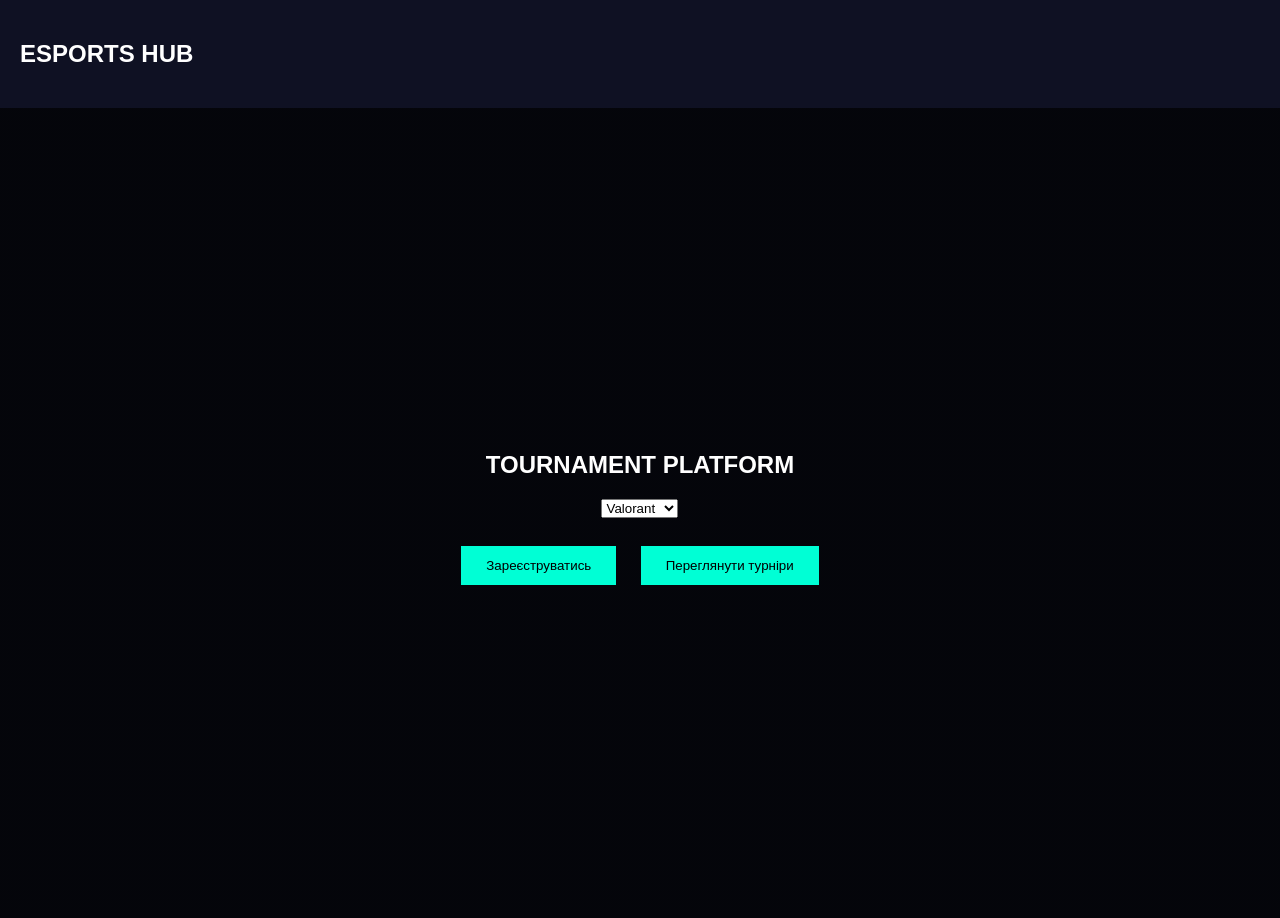
==== index.html @ d342744b "html - add header and hero / css - config styles too header, hero, btn" ====
<!DOCTYPE html>
<html lang="uk">
<head>
    <meta charset="UTF-8">
    <meta name="viewport" content="width=device-width, initial-scale=1.0">
    <title>Esports Platform</title>
    <link rel="stylesheet" href="style.css">
</head>

<body>

<header>
    <h2>ESPORTS HUB</h2>
</header>

<!-- HERO -->
<section class="hero">
    <div>
        <h1>TOURNAMENT PLATFORM</h1>

        <select id="gameSelect">
            <option>Valorant</option>
            <option>CS2</option>
            <option>Minecraft</option>
        </select>

        <br><br>

        <button class="btn" onclick="register()">Зареєструватись</button>
        <button class="btn" onclick="scrollToTournaments()">Переглянути турніри</button>
    </div>
</section>



</body>
</html>
---- style.css ----
body {
    margin: 0;
    font-family: Arial;
    background: #0f1123;
    color: white;
}

header {
    padding: 20px;
}

.hero {
    height: 90vh;
    background: linear-gradient(rgba(0,0,0,0.7), rgba(0,0,0,0.7)),
    url('https://images.unsplash.com/photo-1542751371-adc38448a05e') center/cover;
    display: flex;
    align-items: center;
    justify-content: center;
    text-align: center;
}

.btn {
    background: #00ffd5;
    padding: 12px 25px;
    margin: 10px;
    border: none;
    cursor: pointer;
}
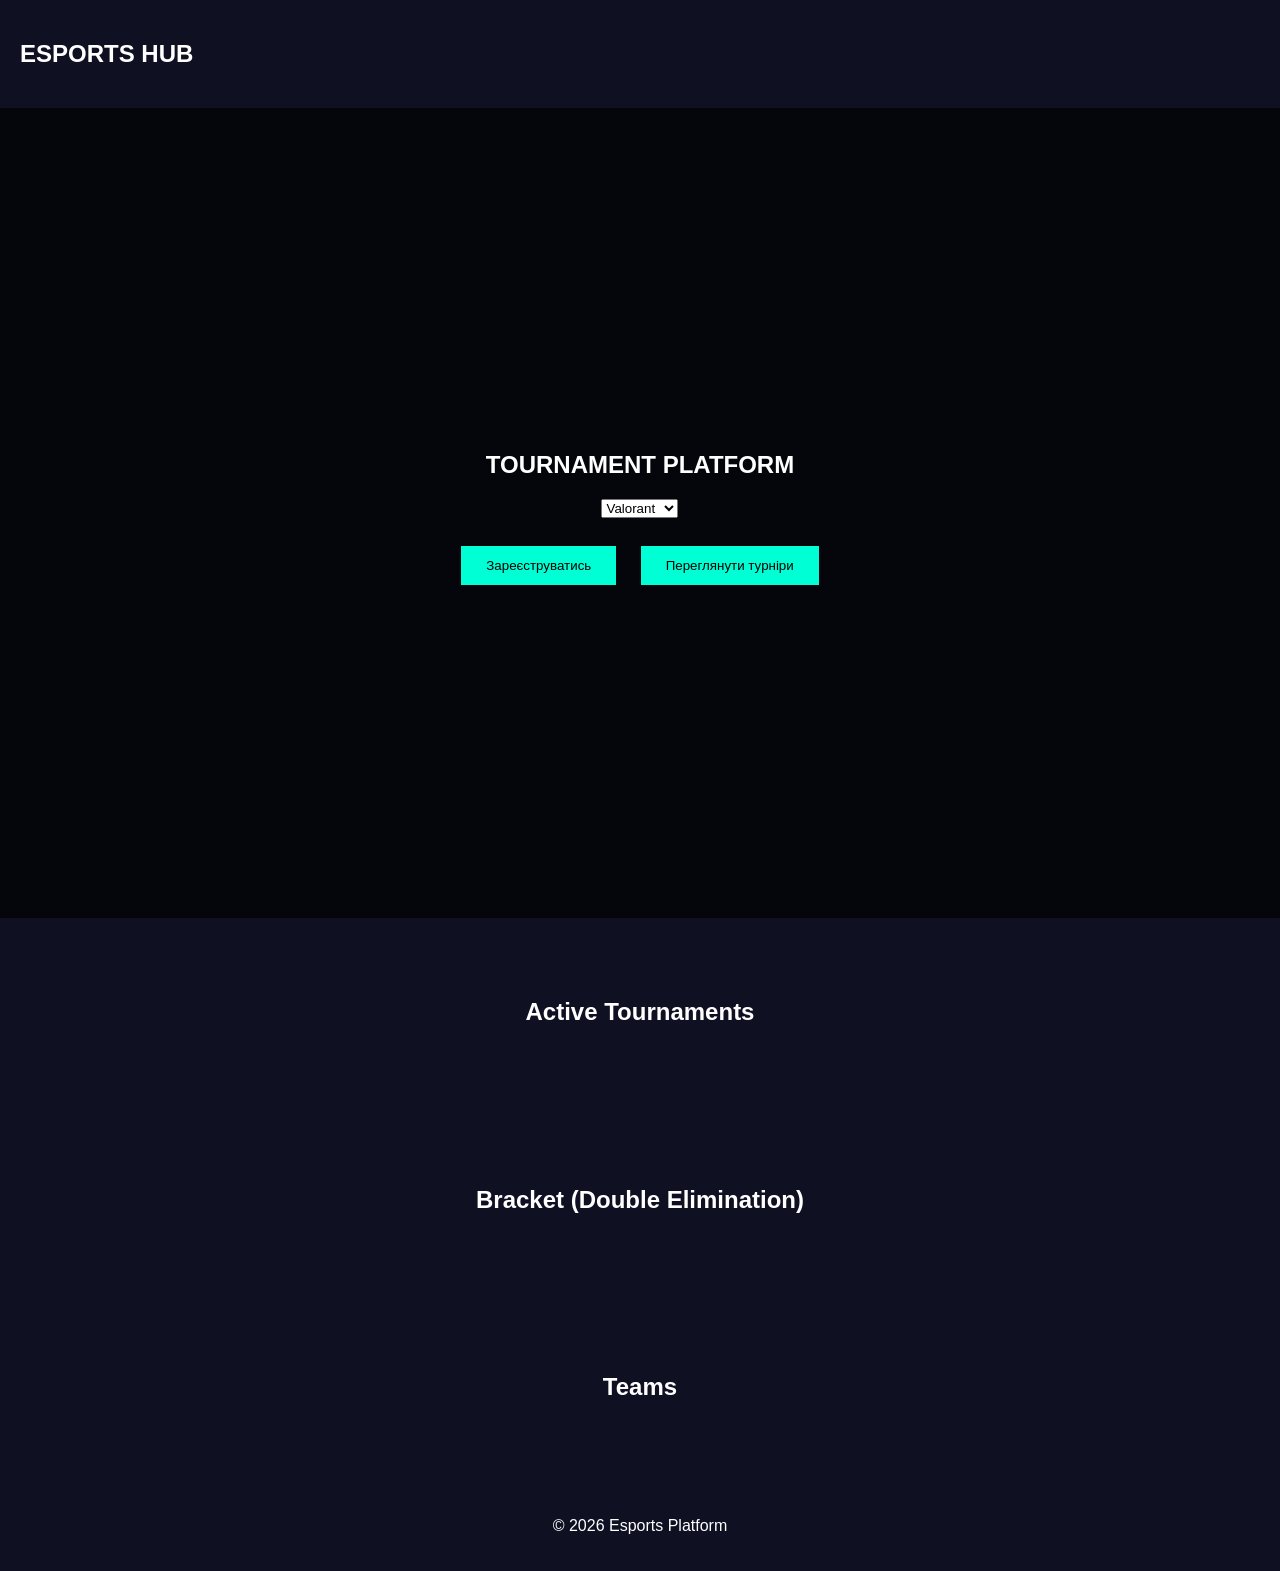
==== commit 428962fe: "html - add tournaments, brecket, teams, footer and link JS / css - config created styles / js - crea" ====
--- a/index.html
+++ b/index.html
@@ -31,7 +31,29 @@
     </div>
 </section>
 
+<!-- ТУРНІРИ -->
+<section class="section" id="tournaments">
+    <h2>Active Tournaments</h2>
+    <div class="tournaments" id="tournamentList"></div>
+</section>
 
+<!-- BRACKET -->
+<section class="section">
+    <h2>Bracket (Double Elimination)</h2>
+    <div class="bracket" id="bracket"></div>
+</section>
+
+<!-- TEAMS -->
+<section class="section">
+    <h2>Teams</h2>
+    <div id="teams" class="tournaments"></div>
+</section>
+
+<footer class="footer">
+    <p>© 2026 Esports Platform</p>
+</footer>
+
+<script src="script.js"></script>
 
 </body>
 </html>
--- a/style.css
+++ b/style.css
@@ -26,3 +26,34 @@
     border: none;
     cursor: pointer;
 }
+
+.section {
+    padding: 60px 20px;
+    text-align: center;
+}
+
+.tournaments {
+    display: flex;
+    flex-wrap: wrap;
+    justify-content: center;
+}
+
+.card {
+    background: #1c1f3a;
+    margin: 15px;
+    padding: 20px;
+    width: 260px;
+    border-radius: 10px;
+}
+
+.match {
+    background: #2a2d4a;
+    margin: 10px;
+    padding: 10px;
+    border-radius: 8px;
+}
+
+.footer {
+    text-align: center;
+    padding: 20px;
+}
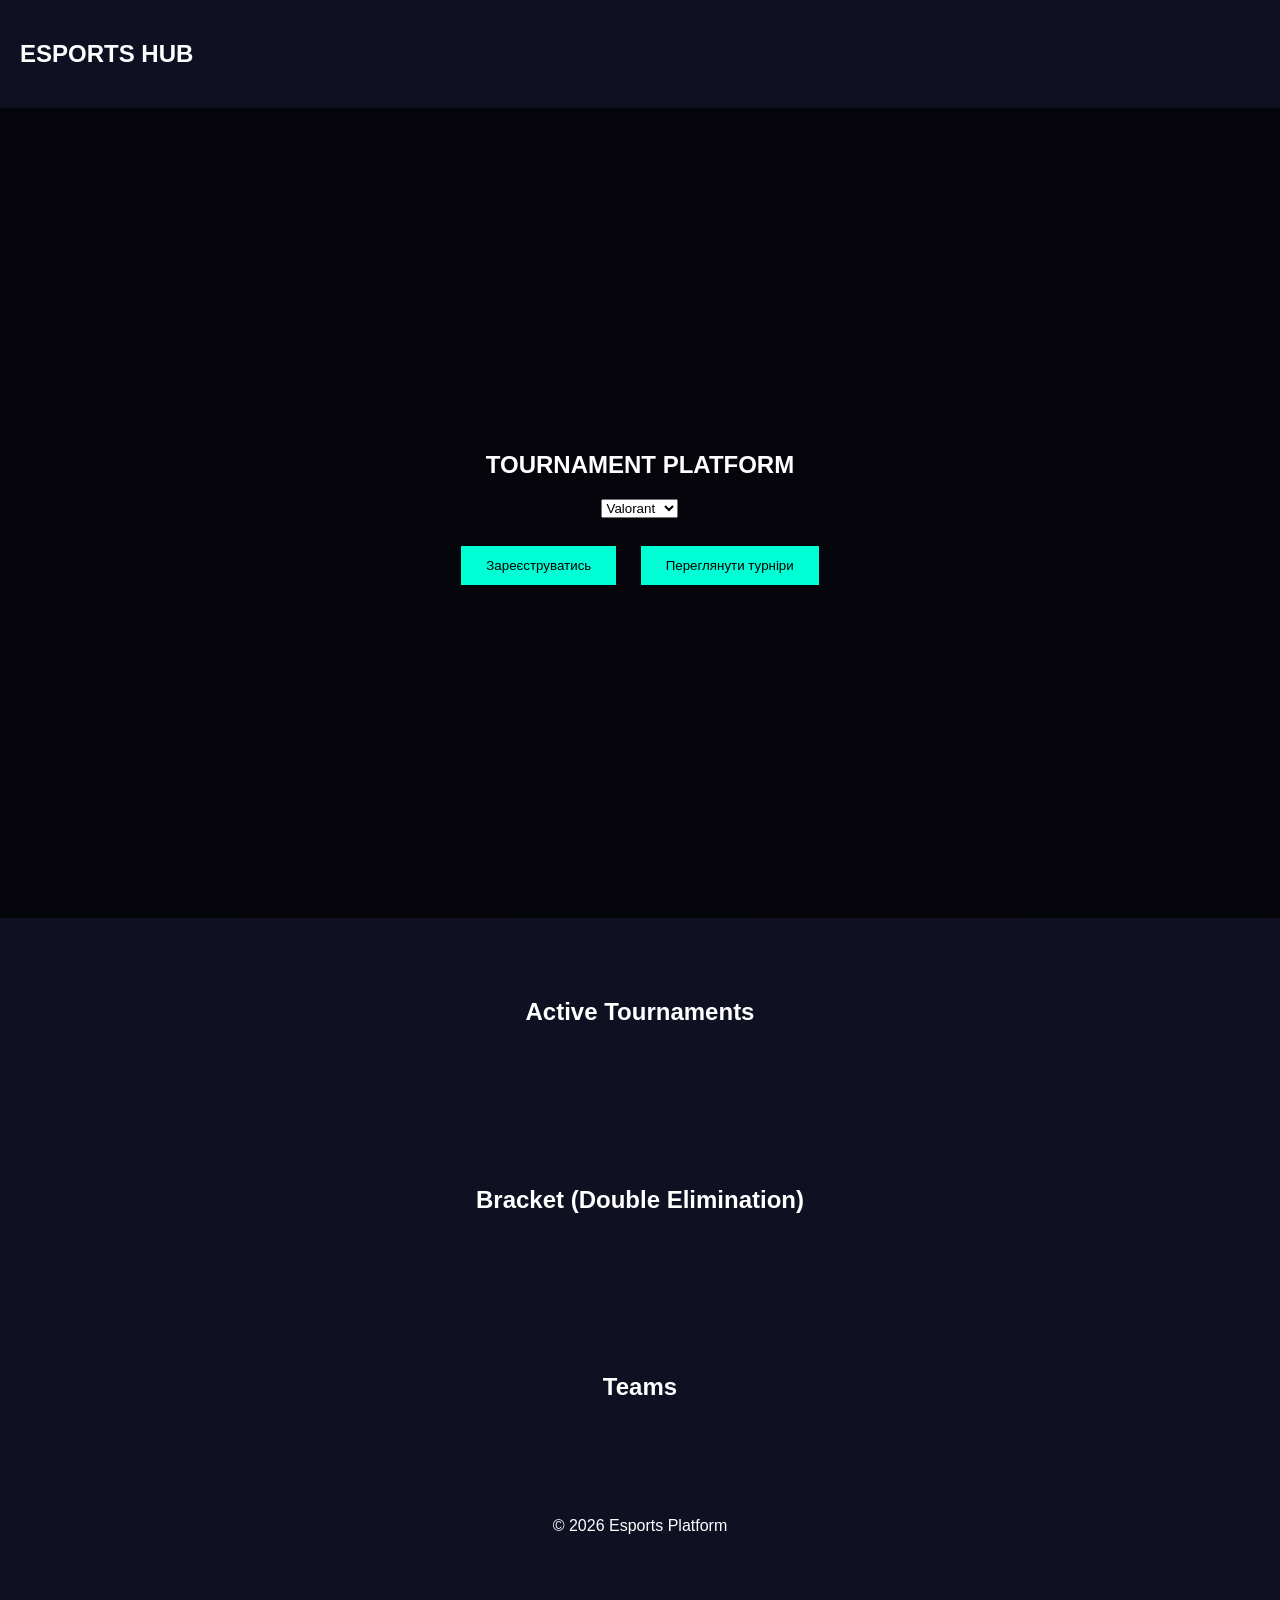
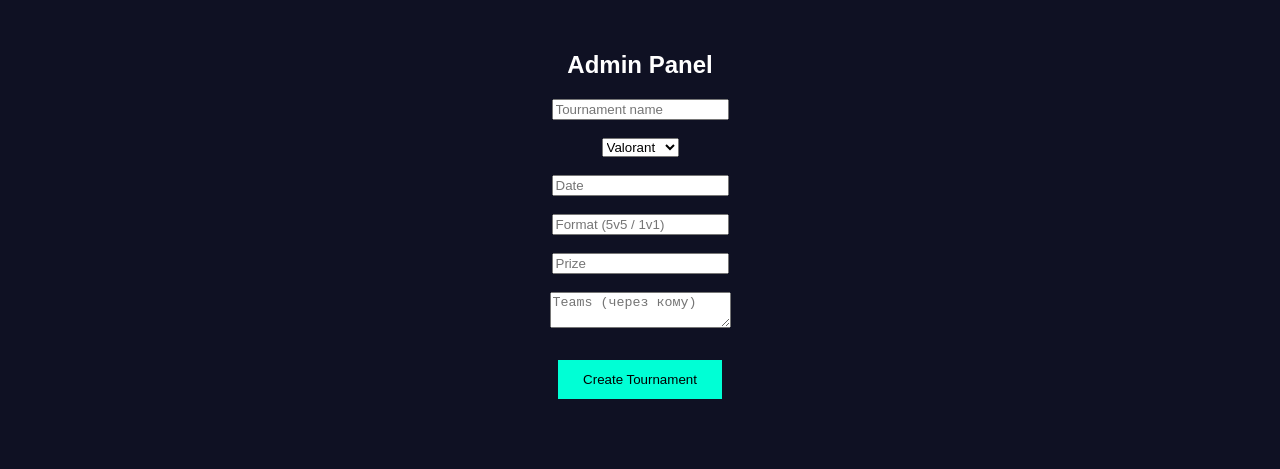
==== commit e59f3c54: "html - add admin panel" ====
--- a/index.html
+++ b/index.html
@@ -53,6 +53,27 @@
     <p>© 2026 Esports Platform</p>
 </footer>
 
+<!-- ADMIN PANEL -->
+<section class="section">
+    <h2>Admin Panel</h2>
+
+    <input id="name" placeholder="Tournament name"><br><br>
+
+    <select id="game">
+        <option>Valorant</option>
+        <option>CS2</option>
+        <option>Minecraft</option>
+    </select><br><br>
+
+    <input id="date" placeholder="Date"><br><br>
+    <input id="format" placeholder="Format (5v5 / 1v1)"><br><br>
+    <input id="prize" placeholder="Prize"><br><br>
+
+    <textarea id="teamsInput" placeholder="Teams (через кому)"></textarea><br><br>
+
+    <button class="btn" onclick="createTournament()">Create Tournament</button>
+</section>
+
 <script src="script.js"></script>
 
 </body>
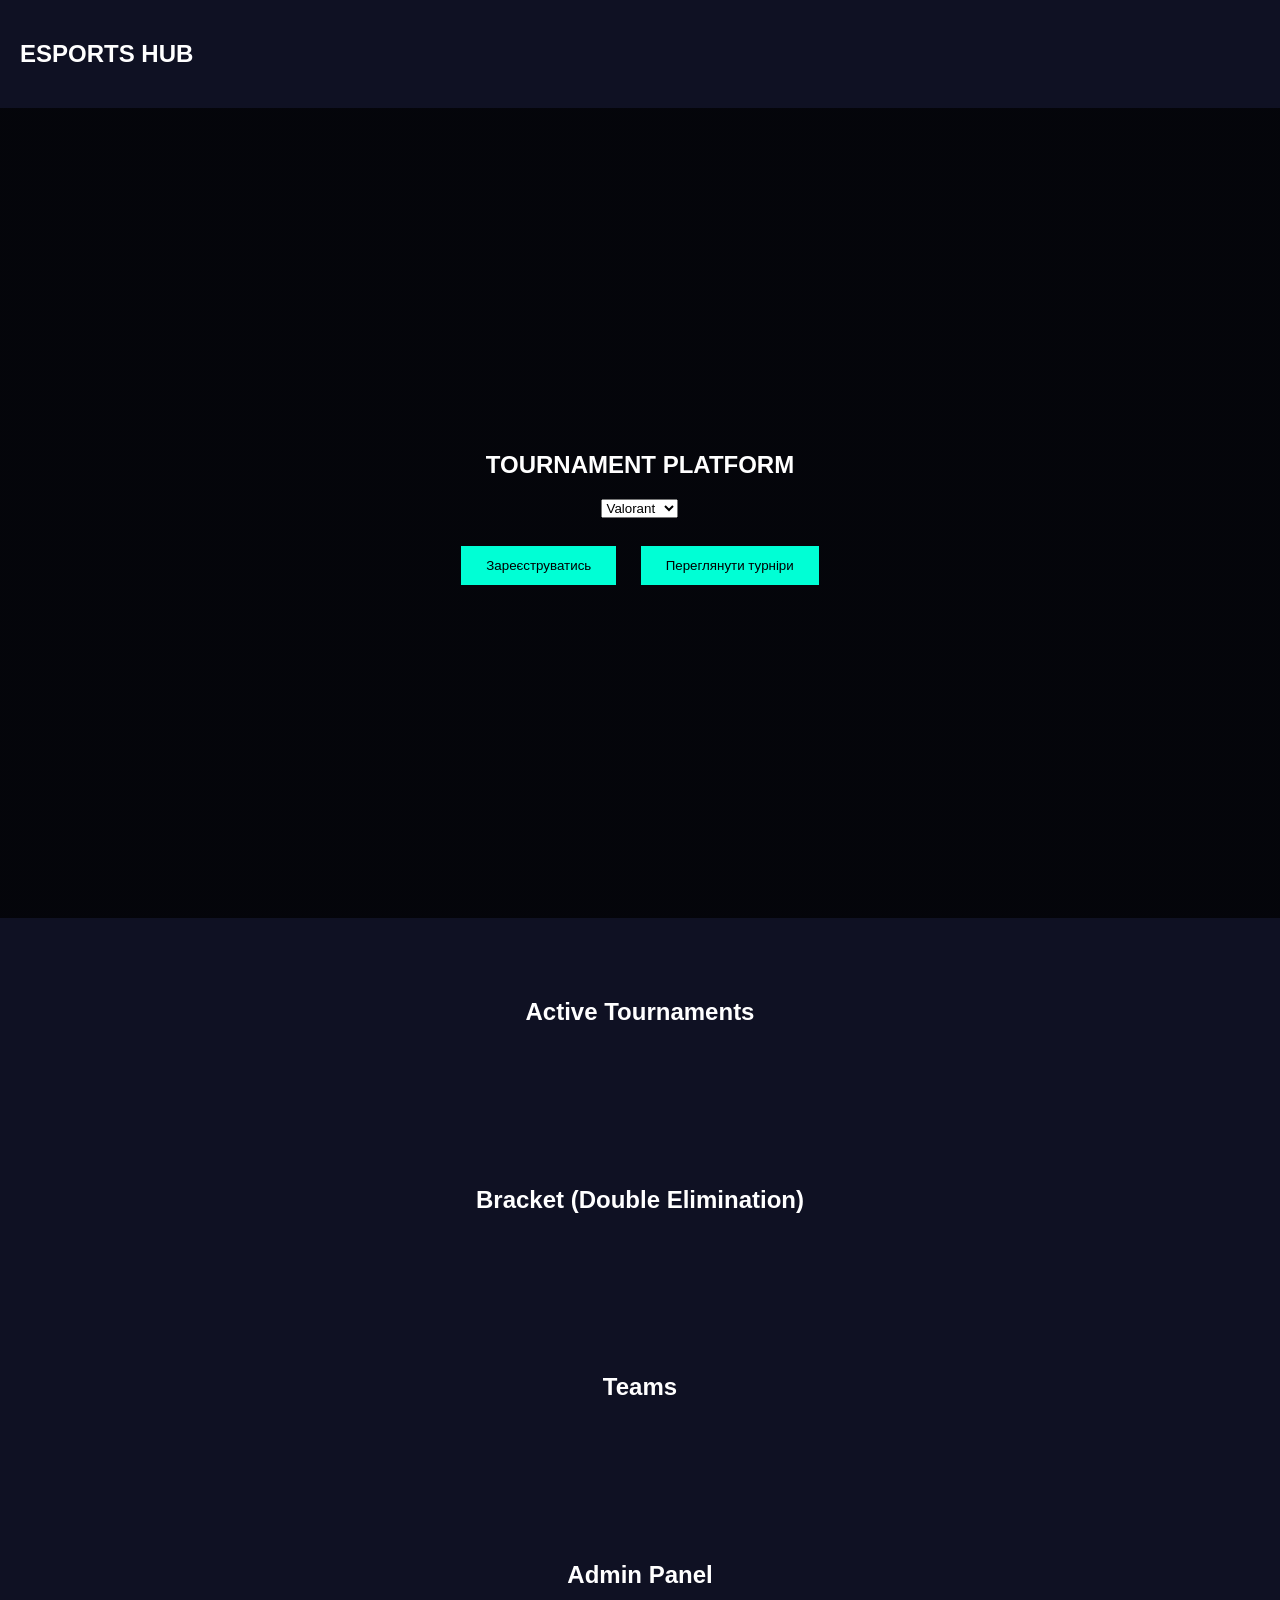
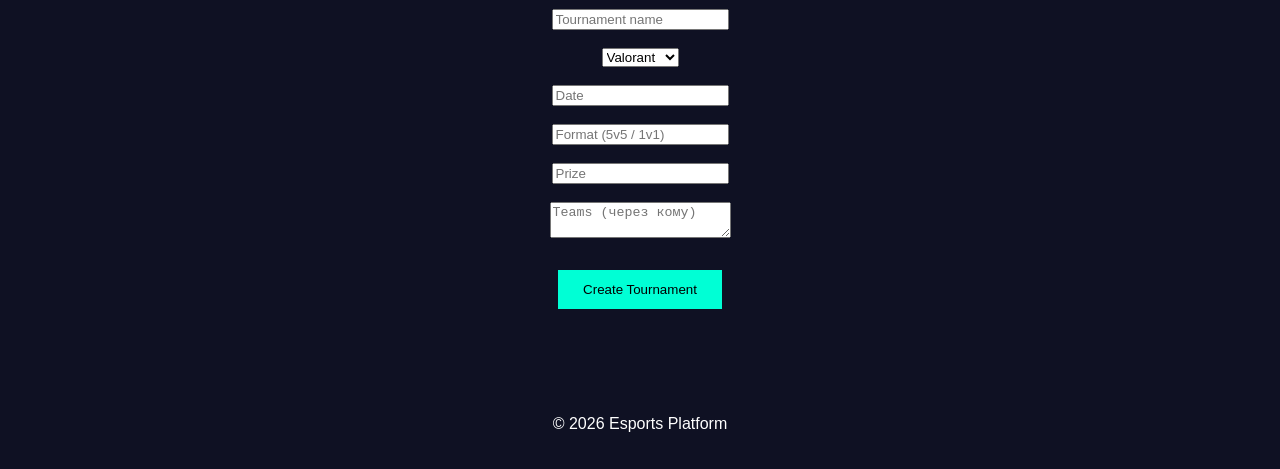
==== commit 2f266f58: "[html]: delet all IDs, move footer down" ====
--- a/index.html
+++ b/index.html
@@ -13,12 +13,11 @@
     <h2>ESPORTS HUB</h2>
 </header>
 
-<!-- HERO -->
 <section class="hero">
     <div>
         <h1>TOURNAMENT PLATFORM</h1>
 
-        <select id="gameSelect">
+        <select>
             <option>Valorant</option>
             <option>CS2</option>
             <option>Minecraft</option>
@@ -31,49 +30,45 @@
     </div>
 </section>
 
-<!-- ТУРНІРИ -->
-<section class="section" id="tournaments">
+<section class="section">
     <h2>Active Tournaments</h2>
-    <div class="tournaments" id="tournamentList"></div>
+    <div class="tournaments"></div>
 </section>
 
-<!-- BRACKET -->
 <section class="section">
     <h2>Bracket (Double Elimination)</h2>
-    <div class="bracket" id="bracket"></div>
+    <div class="bracket"></div>
 </section>
 
-<!-- TEAMS -->
 <section class="section">
     <h2>Teams</h2>
-    <div id="teams" class="tournaments"></div>
+    <div class="tournaments"></div>
+</section>
+
+<section class="section">
+    <h2>Admin Panel</h2>
+
+    <input placeholder="Tournament name"><br><br>
+
+    <select>
+        <option>Valorant</option>
+        <option>CS2</option>
+        <option>Minecraft</option>
+    </select><br><br>
+
+    <input placeholder="Date"><br><br>
+    <input placeholder="Format (5v5 / 1v1)"><br><br>
+    <input placeholder="Prize"><br><br>
+
+    <textarea placeholder="Teams (через кому)"></textarea><br><br>
+
+    <button class="btn" onclick="createTournament()">Create Tournament</button>
 </section>
 
 <footer class="footer">
     <p>© 2026 Esports Platform</p>
 </footer>
 
-<!-- ADMIN PANEL -->
-<section class="section">
-    <h2>Admin Panel</h2>
-
-    <input id="name" placeholder="Tournament name"><br><br>
-
-    <select id="game">
-        <option>Valorant</option>
-        <option>CS2</option>
-        <option>Minecraft</option>
-    </select><br><br>
-
-    <input id="date" placeholder="Date"><br><br>
-    <input id="format" placeholder="Format (5v5 / 1v1)"><br><br>
-    <input id="prize" placeholder="Prize"><br><br>
-
-    <textarea id="teamsInput" placeholder="Teams (через кому)"></textarea><br><br>
-
-    <button class="btn" onclick="createTournament()">Create Tournament</button>
-</section>
-
 <script src="script.js"></script>
 
 </body>
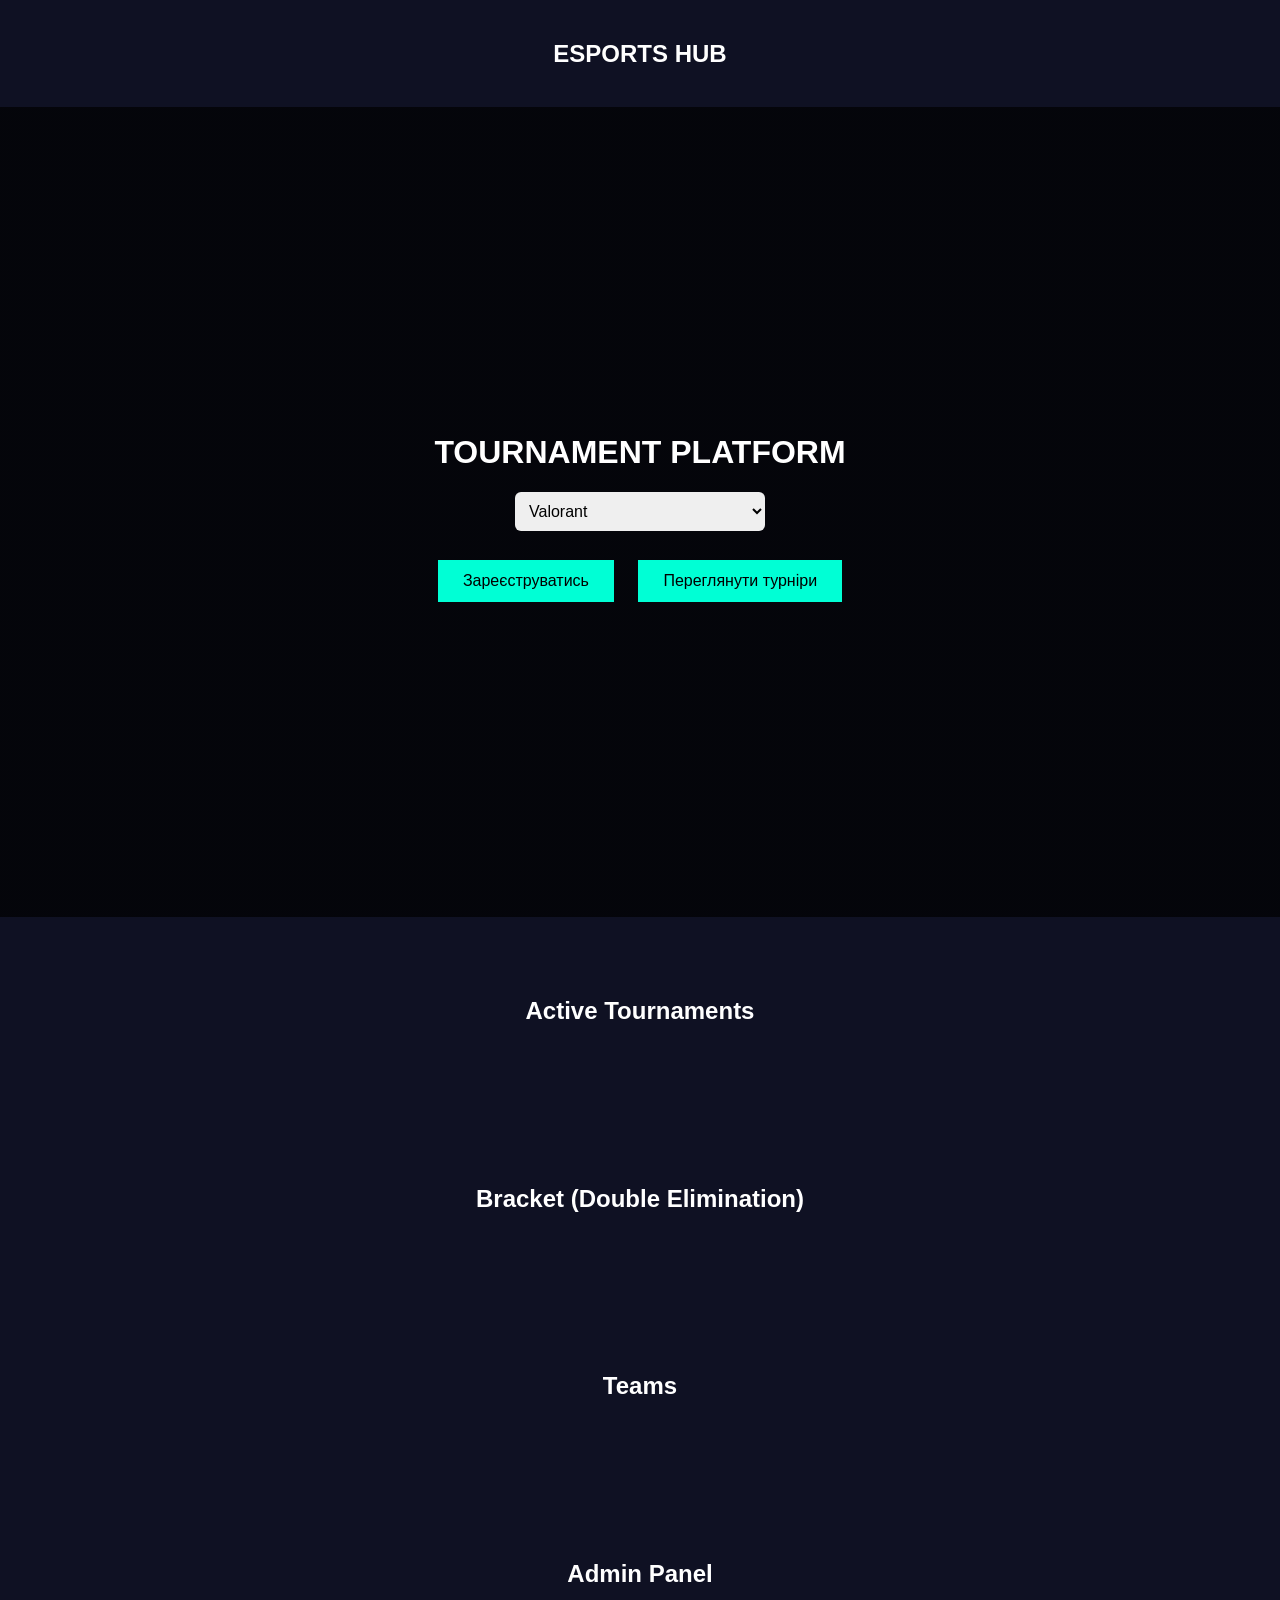
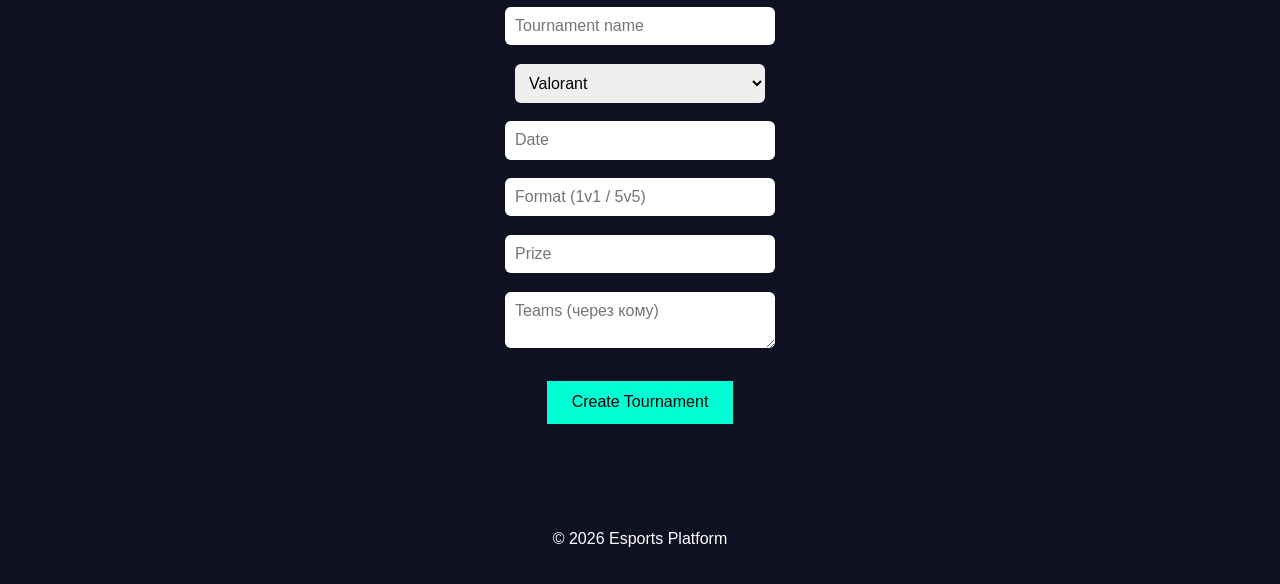
==== commit 3878261d: "[html]: optimize html" ====
--- a/index.html
+++ b/index.html
@@ -17,7 +17,7 @@
     <div>
         <h1>TOURNAMENT PLATFORM</h1>
 
-        <select>
+        <select class="game-select">
             <option>Valorant</option>
             <option>CS2</option>
             <option>Minecraft</option>
@@ -25,12 +25,12 @@
 
         <br><br>
 
-        <button class="btn" onclick="register()">Зареєструватись</button>
-        <button class="btn" onclick="scrollToTournaments()">Переглянути турніри</button>
+        <button class="btn register-btn">Зареєструватись</button>
+        <button class="btn scroll-btn">Переглянути турніри</button>
     </div>
 </section>
 
-<section class="section">
+<section class="section tournaments-section">
     <h2>Active Tournaments</h2>
     <div class="tournaments"></div>
 </section>
@@ -42,27 +42,27 @@
 
 <section class="section">
     <h2>Teams</h2>
-    <div class="tournaments"></div>
+    <div class="teams"></div>
 </section>
 
 <section class="section">
     <h2>Admin Panel</h2>
 
-    <input placeholder="Tournament name"><br><br>
+    <input class="input name" placeholder="Tournament name"><br><br>
 
-    <select>
+    <select class="input game">
         <option>Valorant</option>
         <option>CS2</option>
         <option>Minecraft</option>
     </select><br><br>
 
-    <input placeholder="Date"><br><br>
-    <input placeholder="Format (5v5 / 1v1)"><br><br>
-    <input placeholder="Prize"><br><br>
+    <input class="input date" placeholder="Date"><br><br>
+    <input class="input format" placeholder="Format (1v1 / 5v5)"><br><br>
+    <input class="input prize" placeholder="Prize"><br><br>
 
-    <textarea placeholder="Teams (через кому)"></textarea><br><br>
+    <textarea class="input teams-input" placeholder="Teams (через кому)"></textarea><br><br>
 
-    <button class="btn" onclick="createTournament()">Create Tournament</button>
+    <button class="btn create-btn">Create Tournament</button>
 </section>
 
 <footer class="footer">
--- a/style.css
+++ b/style.css
@@ -1,3 +1,351 @@
+/* Document
+   ========================================================================== */
+
+/**
+ * 1. Correct the line height in all browsers.
+ * 2. Prevent adjustments of font size after orientation changes in iOS.
+ */
+
+html {
+  line-height: 1.15; /* 1 */
+  -webkit-text-size-adjust: 100%; /* 2 */
+}
+
+/* Sections
+   ========================================================================== */
+
+/**
+ * Remove the margin in all browsers.
+ */
+
+body {
+  margin: 0;
+}
+
+/**
+ * Render the `main` element consistently in IE.
+ */
+
+main {
+  display: block;
+}
+
+/**
+ * Correct the font size and margin on `h1` elements within `section` and
+ * `article` contexts in Chrome, Firefox, and Safari.
+ */
+
+h1 {
+  font-size: 2em;
+  margin: 0.67em 0;
+}
+
+/* Grouping content
+   ========================================================================== */
+
+/**
+ * 1. Add the correct box sizing in Firefox.
+ * 2. Show the overflow in Edge and IE.
+ */
+
+hr {
+  box-sizing: content-box; /* 1 */
+  height: 0; /* 1 */
+  overflow: visible; /* 2 */
+}
+
+/**
+ * 1. Correct the inheritance and scaling of font size in all browsers.
+ * 2. Correct the odd `em` font sizing in all browsers.
+ */
+
+pre {
+  font-family: monospace, monospace; /* 1 */
+  font-size: 1em; /* 2 */
+}
+
+/* Text-level semantics
+   ========================================================================== */
+
+/**
+ * Remove the gray background on active links in IE 10.
+ */
+
+a {
+  background-color: transparent;
+}
+
+/**
+ * 1. Remove the bottom border in Chrome 57-
+ * 2. Add the correct text decoration in Chrome, Edge, IE, Opera, and Safari.
+ */
+
+abbr[title] {
+  border-bottom: none; /* 1 */
+  text-decoration: underline; /* 2 */
+  text-decoration: underline dotted; /* 2 */
+}
+
+/**
+ * Add the correct font weight in Chrome, Edge, and Safari.
+ */
+
+b,
+strong {
+  font-weight: bolder;
+}
+
+/**
+ * 1. Correct the inheritance and scaling of font size in all browsers.
+ * 2. Correct the odd `em` font sizing in all browsers.
+ */
+
+code,
+kbd,
+samp {
+  font-family: monospace, monospace; /* 1 */
+  font-size: 1em; /* 2 */
+}
+
+/**
+ * Add the correct font size in all browsers.
+ */
+
+small {
+  font-size: 80%;
+}
+
+/**
+ * Prevent `sub` and `sup` elements from affecting the line height in
+ * all browsers.
+ */
+
+sub,
+sup {
+  font-size: 75%;
+  line-height: 0;
+  position: relative;
+  vertical-align: baseline;
+}
+
+sub {
+  bottom: -0.25em;
+}
+
+sup {
+  top: -0.5em;
+}
+
+/* Embedded content
+   ========================================================================== */
+
+/**
+ * Remove the border on images inside links in IE 10.
+ */
+
+img {
+  border-style: none;
+}
+
+/* Forms
+   ========================================================================== */
+
+/**
+ * 1. Change the font styles in all browsers.
+ * 2. Remove the margin in Firefox and Safari.
+ */
+
+button,
+input,
+optgroup,
+select,
+textarea {
+  font-family: inherit; /* 1 */
+  font-size: 100%; /* 1 */
+  line-height: 1.15; /* 1 */
+  margin: 0; /* 2 */
+}
+
+/**
+ * Show the overflow in IE.
+ * 1. Show the overflow in Edge.
+ */
+
+button,
+input { /* 1 */
+  overflow: visible;
+}
+
+/**
+ * Remove the inheritance of text transform in Edge, Firefox, and IE.
+ * 1. Remove the inheritance of text transform in Firefox.
+ */
+
+button,
+select { /* 1 */
+  text-transform: none;
+}
+
+/**
+ * Correct the inability to style clickable types in iOS and Safari.
+ */
+
+button,
+[type="button"],
+[type="reset"],
+[type="submit"] {
+  -webkit-appearance: button;
+}
+
+/**
+ * Remove the inner border and padding in Firefox.
+ */
+
+button::-moz-focus-inner,
+[type="button"]::-moz-focus-inner,
+[type="reset"]::-moz-focus-inner,
+[type="submit"]::-moz-focus-inner {
+  border-style: none;
+  padding: 0;
+}
+
+/**
+ * Restore the focus styles unset by the previous rule.
+ */
+
+button:-moz-focusring,
+[type="button"]:-moz-focusring,
+[type="reset"]:-moz-focusring,
+[type="submit"]:-moz-focusring {
+  outline: 1px dotted ButtonText;
+}
+
+/**
+ * Correct the padding in Firefox.
+ */
+
+fieldset {
+  padding: 0.35em 0.75em 0.625em;
+}
+
+/**
+ * 1. Correct the text wrapping in Edge and IE.
+ * 2. Correct the color inheritance from `fieldset` elements in IE.
+ * 3. Remove the padding so developers are not caught out when they zero out
+ *    `fieldset` elements in all browsers.
+ */
+
+legend {
+  box-sizing: border-box; /* 1 */
+  color: inherit; /* 2 */
+  display: table; /* 1 */
+  max-width: 100%; /* 1 */
+  padding: 0; /* 3 */
+  white-space: normal; /* 1 */
+}
+
+/**
+ * Add the correct vertical alignment in Chrome, Firefox, and Opera.
+ */
+
+progress {
+  vertical-align: baseline;
+}
+
+/**
+ * Remove the default vertical scrollbar in IE 10+.
+ */
+
+textarea {
+  overflow: auto;
+}
+
+/**
+ * 1. Add the correct box sizing in IE 10.
+ * 2. Remove the padding in IE 10.
+ */
+
+[type="checkbox"],
+[type="radio"] {
+  box-sizing: border-box; /* 1 */
+  padding: 0; /* 2 */
+}
+
+/**
+ * Correct the cursor style of increment and decrement buttons in Chrome.
+ */
+
+[type="number"]::-webkit-inner-spin-button,
+[type="number"]::-webkit-outer-spin-button {
+  height: auto;
+}
+
+/**
+ * 1. Correct the odd appearance in Chrome and Safari.
+ * 2. Correct the outline style in Safari.
+ */
+
+[type="search"] {
+  -webkit-appearance: textfield; /* 1 */
+  outline-offset: -2px; /* 2 */
+}
+
+/**
+ * Remove the inner padding in Chrome and Safari on macOS.
+ */
+
+[type="search"]::-webkit-search-decoration {
+  -webkit-appearance: none;
+}
+
+/**
+ * 1. Correct the inability to style clickable types in iOS and Safari.
+ * 2. Change font properties to `inherit` in Safari.
+ */
+
+::-webkit-file-upload-button {
+  -webkit-appearance: button; /* 1 */
+  font: inherit; /* 2 */
+}
+
+/* Interactive
+   ========================================================================== */
+
+/*
+ * Add the correct display in Edge, IE 10+, and Firefox.
+ */
+
+details {
+  display: block;
+}
+
+/*
+ * Add the correct display in all browsers.
+ */
+
+summary {
+  display: list-item;
+}
+
+/* Misc
+   ========================================================================== */
+
+/**
+ * Add the correct display in IE 10+.
+ */
+
+template {
+  display: none;
+}
+
+/**
+ * Add the correct display in IE 10.
+ */
+
+[hidden] {
+  display: none;
+}
+/*===============================================================================================================================*/
 body {
     margin: 0;
     font-family: Arial;
@@ -7,11 +355,13 @@
 
 header {
     padding: 20px;
+    text-align: center;
 }
 
 .hero {
     height: 90vh;
-    background: linear-gradient(rgba(0,0,0,0.7), rgba(0,0,0,0.7)),
+    background:
+    linear-gradient(rgba(0,0,0,0.7), rgba(0,0,0,0.7)),
     url('https://images.unsplash.com/photo-1542751371-adc38448a05e') center/cover;
     display: flex;
     align-items: center;
@@ -25,6 +375,12 @@
     margin: 10px;
     border: none;
     cursor: pointer;
+    transition: 0.2s;
+}
+
+.btn:hover {
+    background: #00c8a8;
+    transform: scale(1.05);
 }
 
 .section {
@@ -46,6 +402,12 @@
     border-radius: 10px;
 }
 
+.bracket {
+    display: flex;
+    justify-content: center;
+    flex-wrap: wrap;
+}
+
 .match {
     background: #2a2d4a;
     margin: 10px;
@@ -53,6 +415,13 @@
     border-radius: 8px;
 }
 
+input, textarea, select {
+    padding: 10px;
+    width: 250px;
+    border-radius: 6px;
+    border: none;
+}
+
 .footer {
     text-align: center;
     padding: 20px;
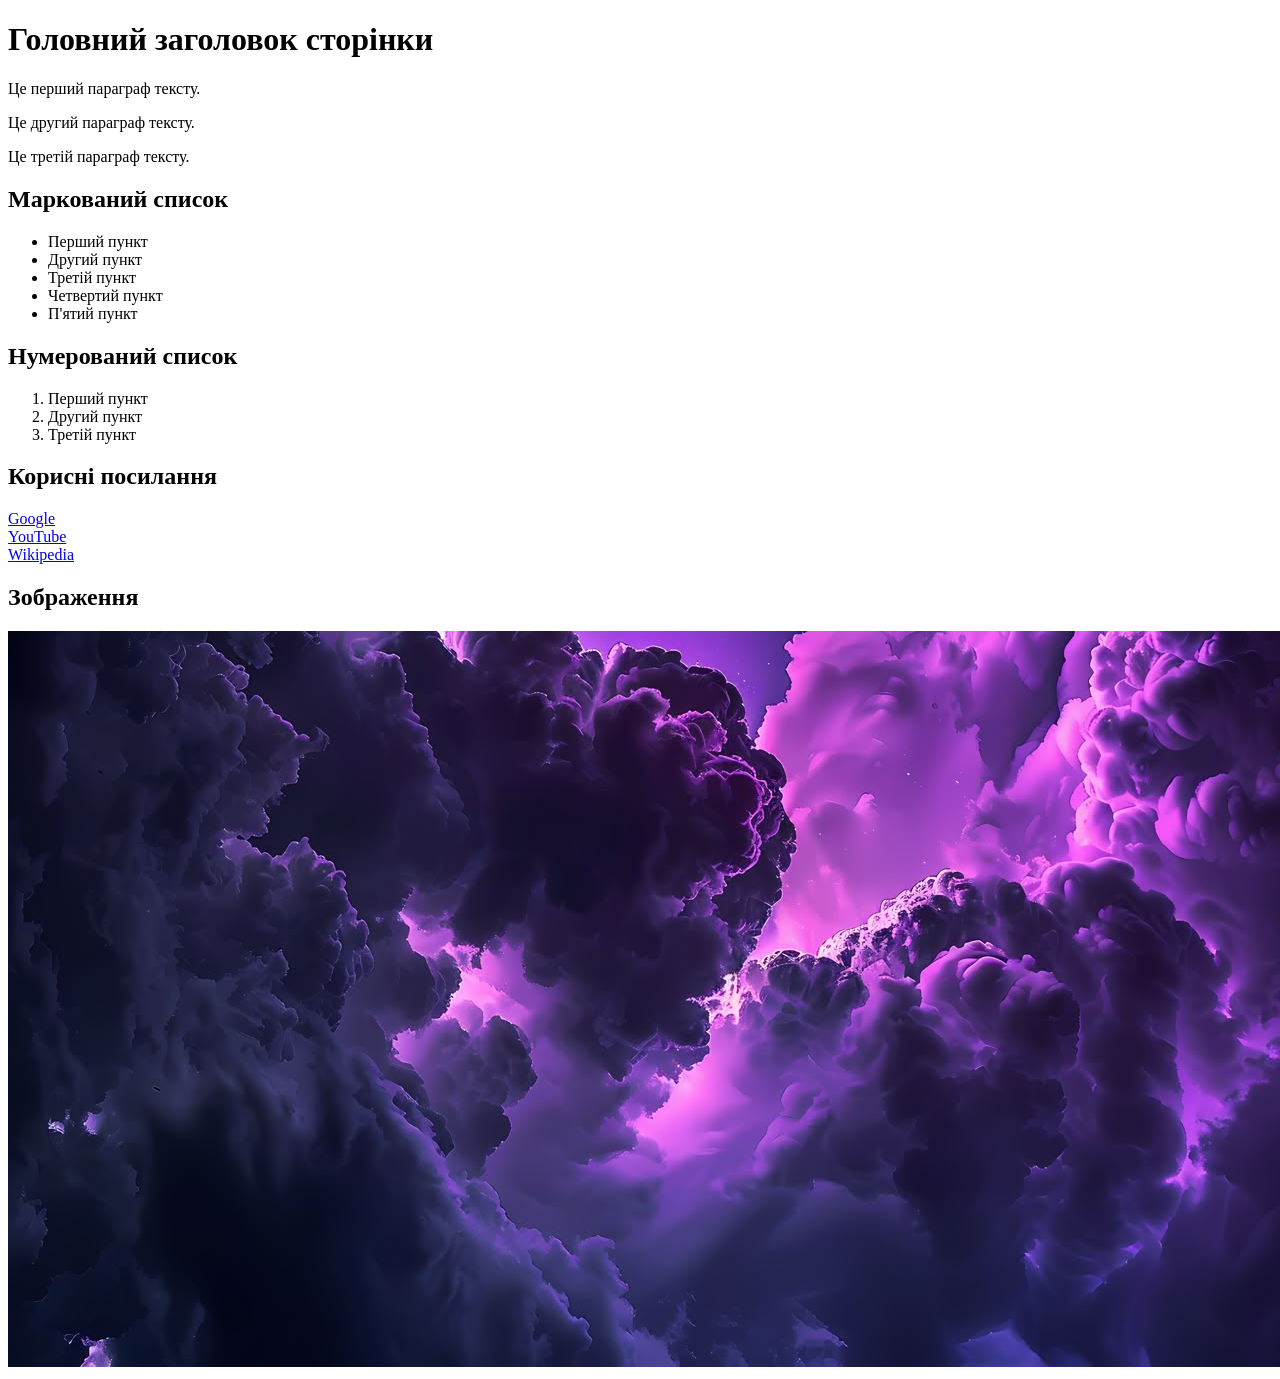
==== commit 53e7547d: "[html]: done practical_work_1" ====
--- a/index.html
+++ b/index.html
@@ -1,75 +1,40 @@
 <!DOCTYPE html>
-<html lang="uk">
+<html>
 <head>
     <meta charset="UTF-8">
-    <meta name="viewport" content="width=device-width, initial-scale=1.0">
-    <title>Esports Platform</title>
-    <link rel="stylesheet" href="style.css">
+    <title>Моя перша веб-сторінка</title>
 </head>
-
 <body>
 
-<header>
-    <h2>ESPORTS HUB</h2>
-</header>
+    <h1>Головний заголовок сторінки</h1>
 
-<section class="hero">
-    <div>
-        <h1>TOURNAMENT PLATFORM</h1>
+    <p>Це перший параграф тексту.</p>
+    <p>Це другий параграф тексту.</p>
+    <p>Це третій параграф тексту.</p>
 
-        <select class="game-select">
-            <option>Valorant</option>
-            <option>CS2</option>
-            <option>Minecraft</option>
-        </select>
+    <h2>Маркований список</h2>
+    <ul>
+        <li>Перший пункт</li>
+        <li>Другий пункт</li>
+        <li>Третій пункт</li>
+        <li>Четвертий пункт</li>
+        <li>П'ятий пункт</li>
+    </ul>
 
-        <br><br>
+    <h2>Нумерований список</h2>
+    <ol>
+        <li>Перший пункт</li>
+        <li>Другий пункт</li>
+        <li>Третій пункт</li>
+    </ol>
 
-        <button class="btn register-btn">Зареєструватись</button>
-        <button class="btn scroll-btn">Переглянути турніри</button>
-    </div>
-</section>
+    <h2>Корисні посилання</h2>
+    <a href="https://www.google.com" target="_blank">Google</a><br>
+    <a href="https://www.youtube.com" target="_blank">YouTube</a><br>
+    <a href="https://www.wikipedia.org" target="_blank">Wikipedia</a>
 
-<section class="section tournaments-section">
-    <h2>Active Tournaments</h2>
-    <div class="tournaments"></div>
-</section>
-
-<section class="section">
-    <h2>Bracket (Double Elimination)</h2>
-    <div class="bracket"></div>
-</section>
-
-<section class="section">
-    <h2>Teams</h2>
-    <div class="teams"></div>
-</section>
-
-<section class="section">
-    <h2>Admin Panel</h2>
-
-    <input class="input name" placeholder="Tournament name"><br><br>
-
-    <select class="input game">
-        <option>Valorant</option>
-        <option>CS2</option>
-        <option>Minecraft</option>
-    </select><br><br>
-
-    <input class="input date" placeholder="Date"><br><br>
-    <input class="input format" placeholder="Format (1v1 / 5v5)"><br><br>
-    <input class="input prize" placeholder="Prize"><br><br>
-
-    <textarea class="input teams-input" placeholder="Teams (через кому)"></textarea><br><br>
-
-    <button class="btn create-btn">Create Tournament</button>
-</section>
-
-<footer class="footer">
-    <p>© 2026 Esports Platform</p>
-</footer>
-
-<script src="script.js"></script>
+    <h2>Зображення</h2>
+    <img src=".\assets\test_1.jpg" alt="Приклад зображення">
 
 </body>
 </html>
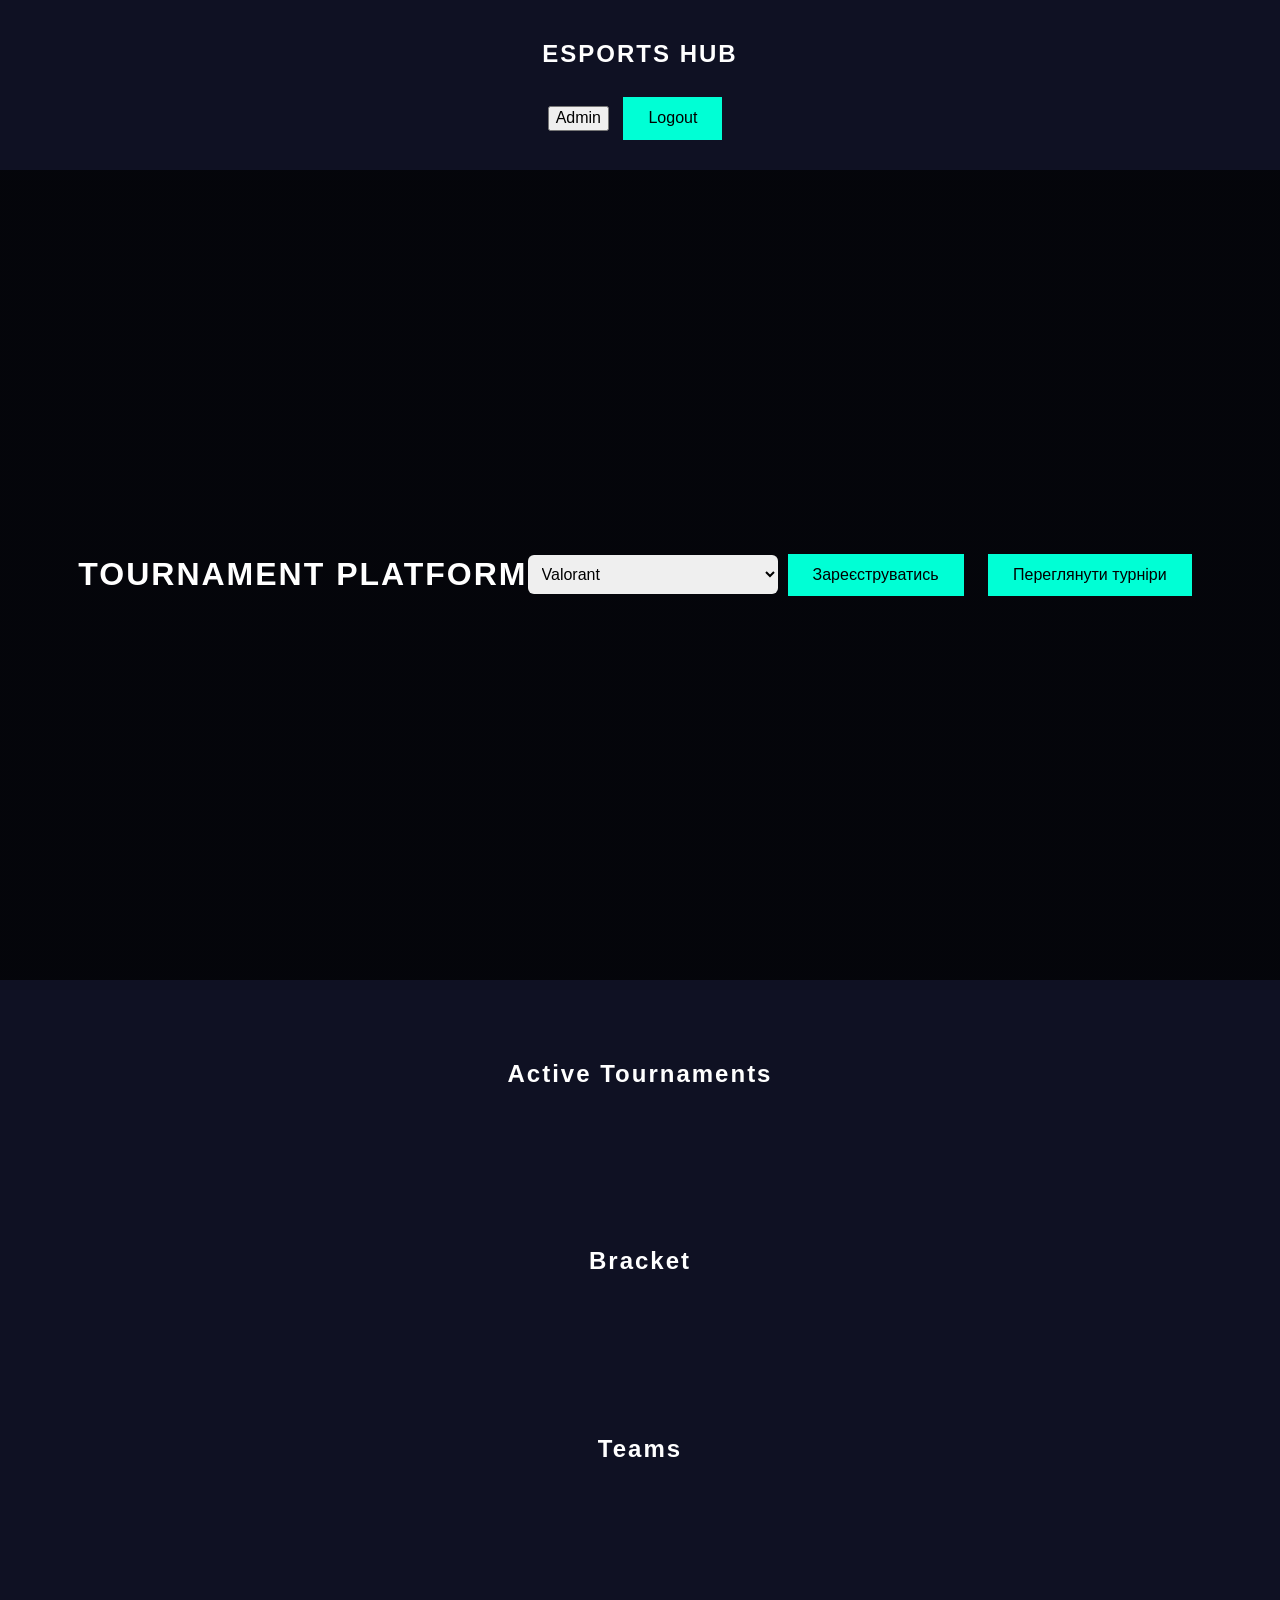
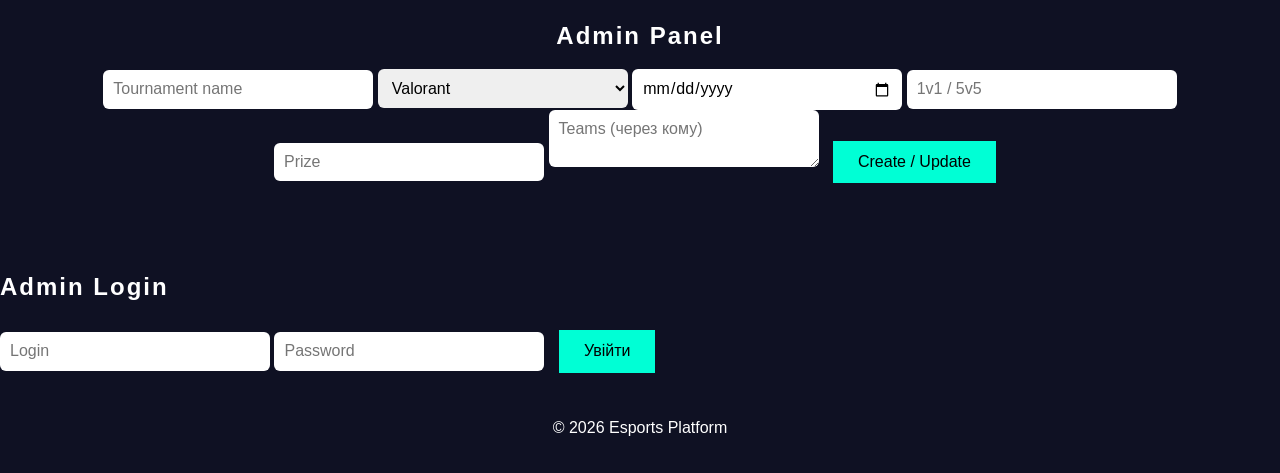
==== commit 7d8d3c9c: "[html]: add auth for admin, normalize code, update UI" ====
--- a/index.html
+++ b/index.html
@@ -1,40 +1,82 @@
 <!DOCTYPE html>
-<html>
+<html lang="uk">
 <head>
-    <meta charset="UTF-8">
-    <title>Моя перша веб-сторінка</title>
+<meta charset="UTF-8">
+<meta name="viewport" content="width=device-width, initial-scale=1.0">
+<title>Esports Hub</title>
+<link rel="stylesheet" href="style.css">
 </head>
+
 <body>
 
-    <h1>Головний заголовок сторінки</h1>
+<header class="header">
+    <h2>ESPORTS HUB</h2>
+    <div>
+        <button class="admin-open-btn">Admin</button>
+        <button class="btn logout-btn hidden">Logout</button>
+    </div>
+</header>
 
-    <p>Це перший параграф тексту.</p>
-    <p>Це другий параграф тексту.</p>
-    <p>Це третій параграф тексту.</p>
+<section class="hero">
+    <h1>TOURNAMENT PLATFORM</h1>
 
-    <h2>Маркований список</h2>
-    <ul>
-        <li>Перший пункт</li>
-        <li>Другий пункт</li>
-        <li>Третій пункт</li>
-        <li>Четвертий пункт</li>
-        <li>П'ятий пункт</li>
-    </ul>
+    <select class="game-select">
+        <option>Valorant</option>
+        <option>CS2</option>
+        <option>Minecraft</option>
+    </select>
 
-    <h2>Нумерований список</h2>
-    <ol>
-        <li>Перший пункт</li>
-        <li>Другий пункт</li>
-        <li>Третій пункт</li>
-    </ol>
+    <div class="hero-buttons">
+        <button class="btn register-btn">Зареєструватись</button>
+        <button class="btn scroll-btn">Переглянути турніри</button>
+    </div>
+</section>
 
-    <h2>Корисні посилання</h2>
-    <a href="https://www.google.com" target="_blank">Google</a><br>
-    <a href="https://www.youtube.com" target="_blank">YouTube</a><br>
-    <a href="https://www.wikipedia.org" target="_blank">Wikipedia</a>
+<section class="section tournaments-section">
+    <h2>Active Tournaments</h2>
+    <div class="tournaments"></div>
+</section>
 
-    <h2>Зображення</h2>
-    <img src=".\assets\test_1.jpg" alt="Приклад зображення">
+<section class="section">
+    <h2>Bracket</h2>
+    <div class="bracket"></div>
+</section>
 
+<section class="section">
+    <h2>Teams</h2>
+    <div class="teams"></div>
+</section>
+
+<section class="section admin hidden">
+    <h2>Admin Panel</h2>
+
+    <input class="input name" placeholder="Tournament name">
+    <select class="input game">
+        <option>Valorant</option>
+        <option>CS2</option>
+        <option>Minecraft</option>
+    </select>
+    <input class="input date" type="date">
+    <input class="input format" placeholder="1v1 / 5v5">
+    <input class="input prize" placeholder="Prize">
+    <textarea class="input teams-input" placeholder="Teams (через кому)"></textarea>
+
+    <button class="btn create-btn">Create / Update</button>
+</section>
+
+<div class="login-modal hidden">
+    <div class="login-box">
+        <h2>Admin Login</h2>
+        <input class="login-input username" placeholder="Login">
+        <input class="login-input password" type="password" placeholder="Password">
+        <button class="btn login-btn">Увійти</button>
+    </div>
+</div>
+
+<footer class="footer">
+    <p>© 2026 Esports Platform</p>
+</footer>
+
+<script src="script.js"></script>
 </body>
 </html>
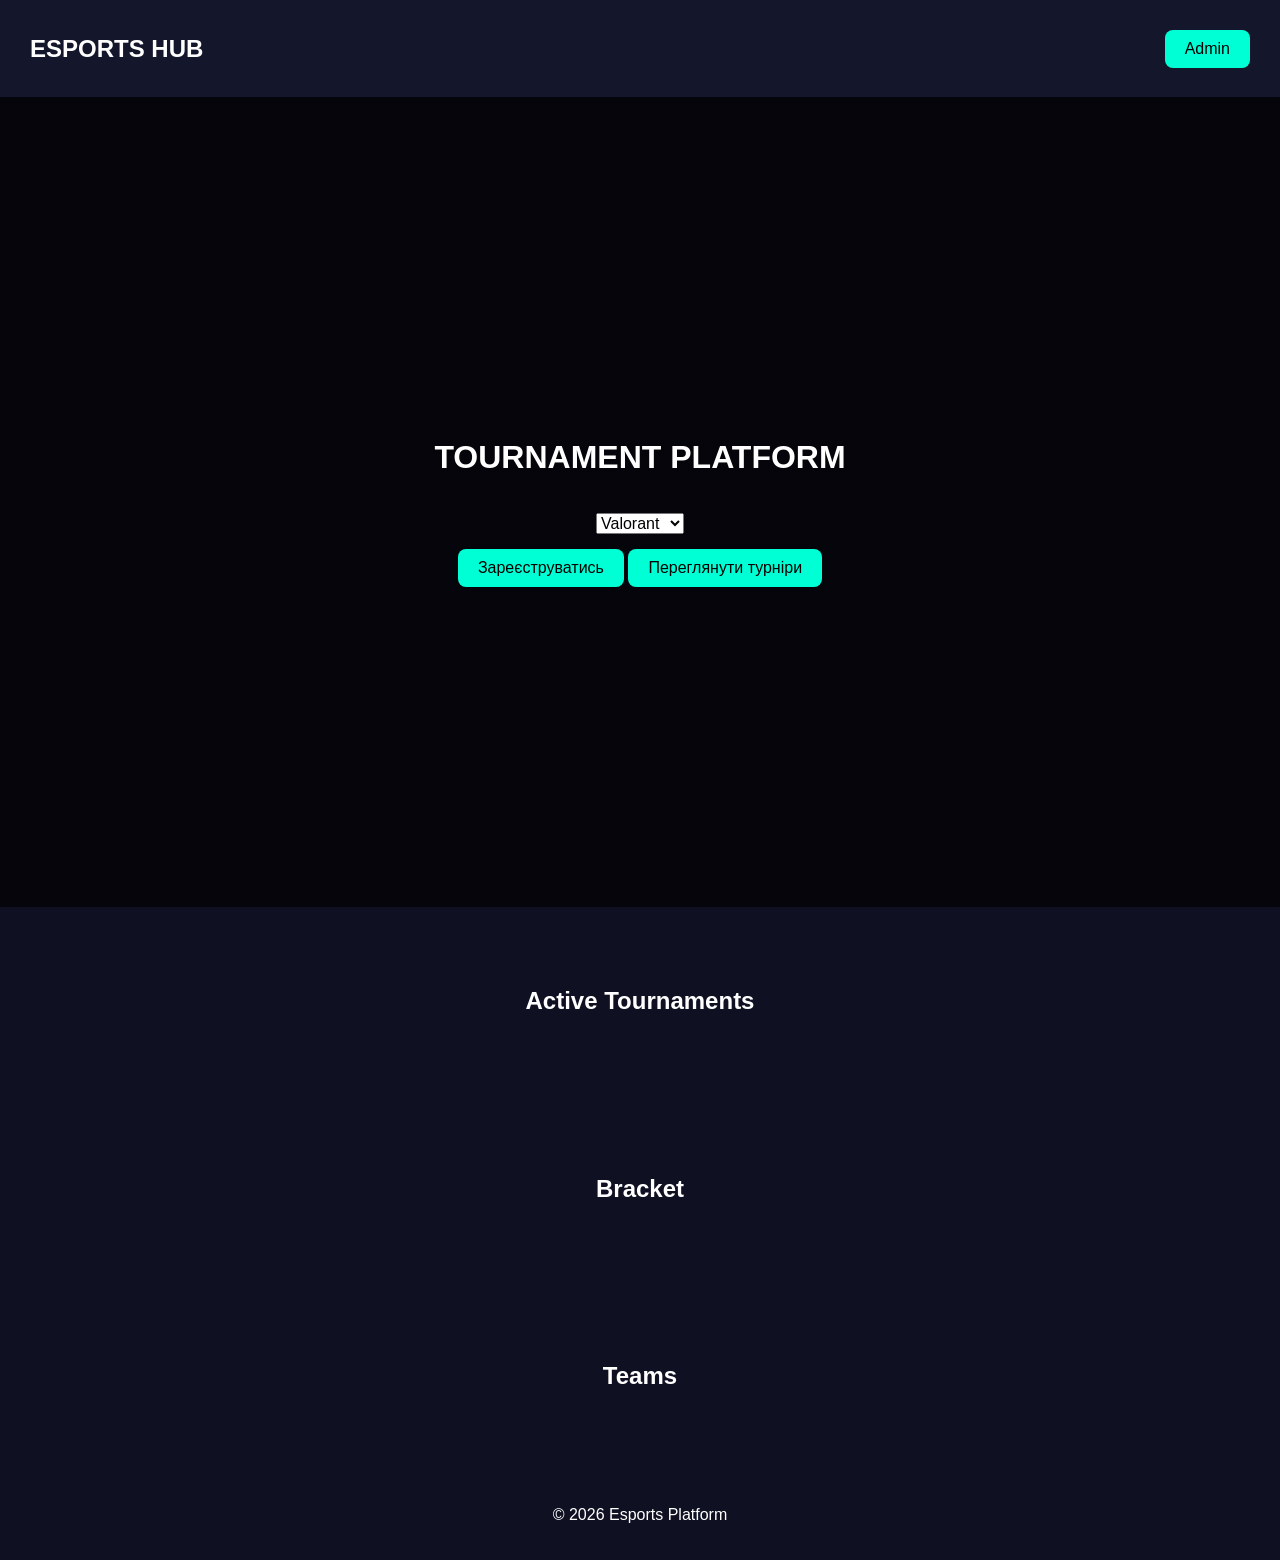
==== commit f05a0276: "[html]: visual update, move adn update admin panel to header" ====
--- a/index.html
+++ b/index.html
@@ -4,6 +4,7 @@
 <meta charset="UTF-8">
 <meta name="viewport" content="width=device-width, initial-scale=1.0">
 <title>Esports Hub</title>
+<link href="https://fonts.googleapis.com/css2?family=Montserrat:wght@400;600;700&display=swap" rel="stylesheet">
 <link rel="stylesheet" href="style.css">
 </head>
 
@@ -12,8 +13,34 @@
 <header class="header">
     <h2>ESPORTS HUB</h2>
     <div>
-        <button class="admin-open-btn">Admin</button>
+        <button class="btn admin-open-btn">Admin</button>
+            <div class="admin-dropdown hidden">
+                <div class="admin-box">
+                    <h3>Admin Panel</h3>
+
+                    <input class="input name" placeholder="Tournament name">
+                    <select class="input game">
+                        <option>Valorant</option>
+                        <option>CS2</option>
+                        <option>Minecraft</option>
+                    </select>
+                    <input class="input date" type="date">
+                    <input class="input format" placeholder="1v1 / 5v5">
+                    <input class="input prize" placeholder="Prize">
+                    <textarea class="input teams-input" placeholder="Teams (через кому)"></textarea>
+
+                    <button class="btn create-btn">Create / Update</button>
+                </div>
+            </div>
         <button class="btn logout-btn hidden">Logout</button>
+            <div class="login-dropdown hidden">
+                <div class="login-box">
+                    <h3>Admin Login</h3>
+                    <input class="input username" placeholder="Login">
+                    <input class="input password" type="password" placeholder="Password">
+                    <button class="btn login-btn">Увійти</button>
+                </div>
+            </div>
     </div>
 </header>
 
@@ -67,8 +94,8 @@
 <div class="login-modal hidden">
     <div class="login-box">
         <h2>Admin Login</h2>
-        <input class="login-input username" placeholder="Login">
-        <input class="login-input password" type="password" placeholder="Password">
+        <input class="input username" placeholder="Login">
+        <input class="input password" type="password" placeholder="Password">
         <button class="btn login-btn">Увійти</button>
     </div>
 </div>
@@ -77,6 +104,6 @@
     <p>© 2026 Esports Platform</p>
 </footer>
 
+</body>
 <script src="script.js"></script>
-</body>
 </html>
